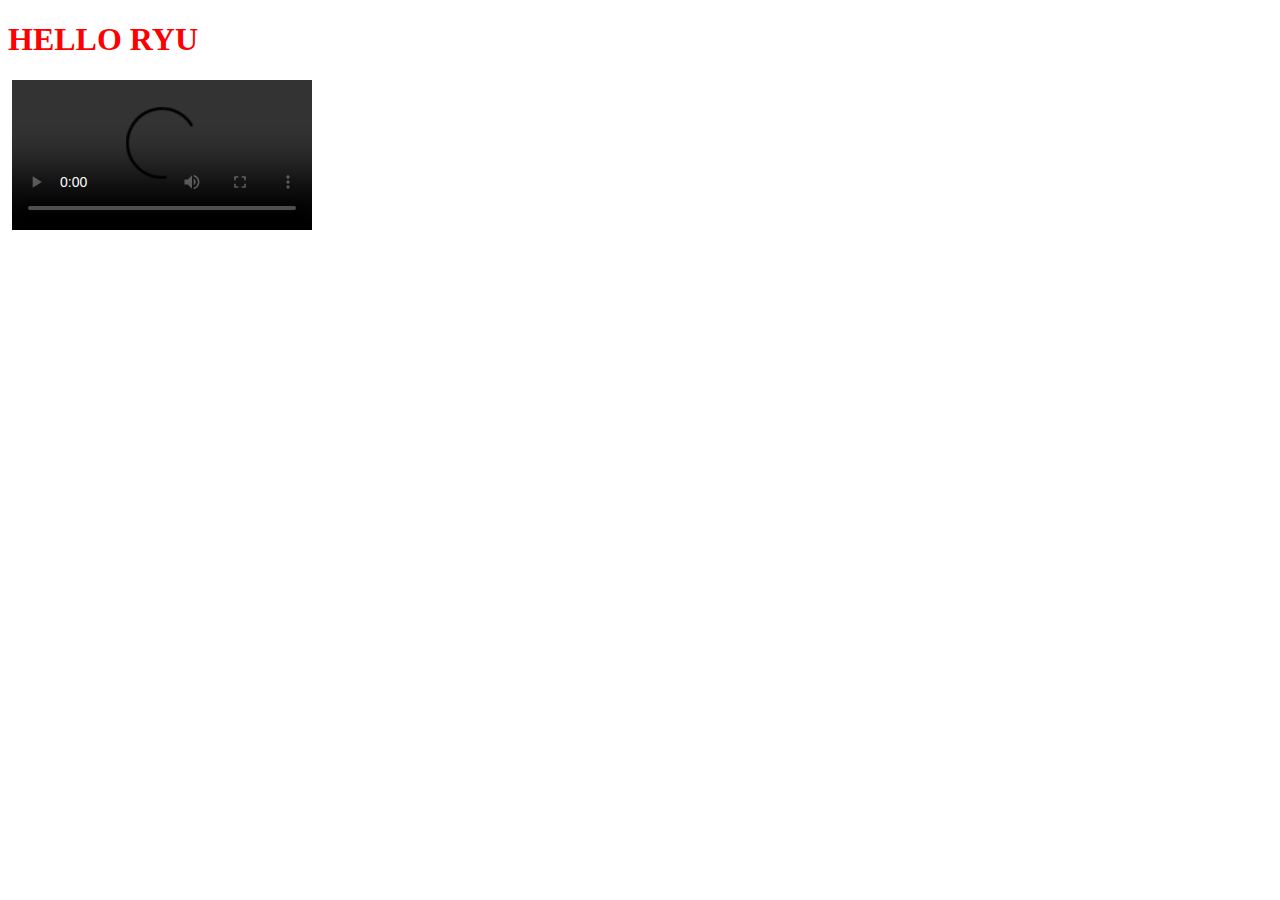
==== index1.html @ 25cb2b1e "Update index1.html" ====
<!DOCTYPE html>
<html>
<head>
  <meta charset="utf-8">
 
  <title>ryu</title>
 
  <link rel="stylesheet" type="text/css" href="stylesheet1.css">
</head>
  <body>
    
    <h1>HELLO RYU</h1>
    <img>
    
    
    <video src="#" controls></video>


  </body>
</html>
---- stylesheet1.css ----
h1{color:red;
}
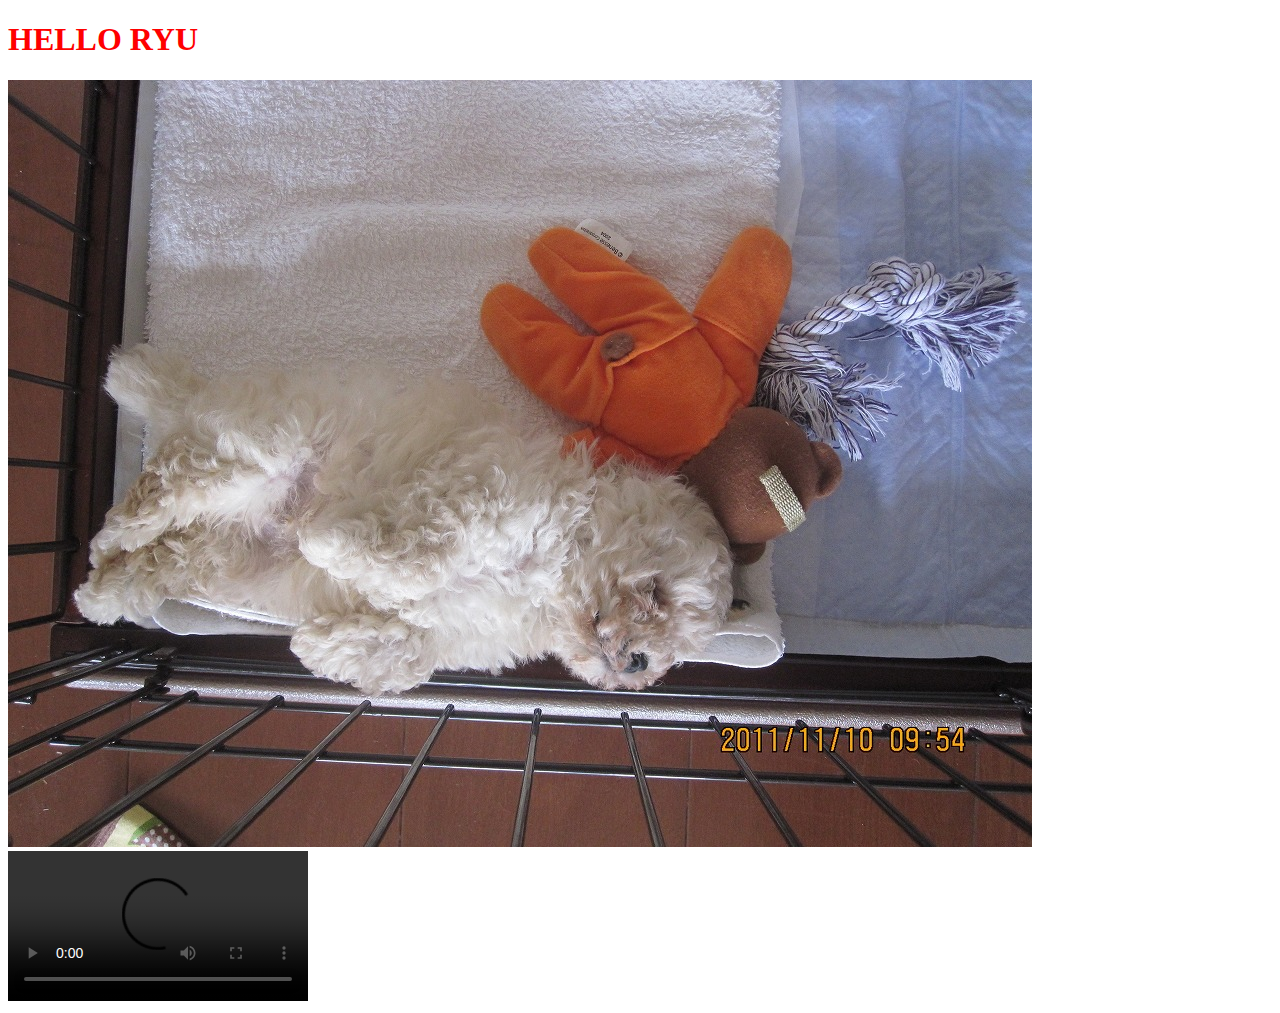
==== commit 1991fbd3: "Update index1.html" ====
--- a/index1.html
+++ b/index1.html
@@ -10,7 +10,7 @@
   <body>
     
     <h1>HELLO RYU</h1>
-    <img>
+    <img src="デジカメ 343.jpg">
     
     
     <video src="#" controls></video>
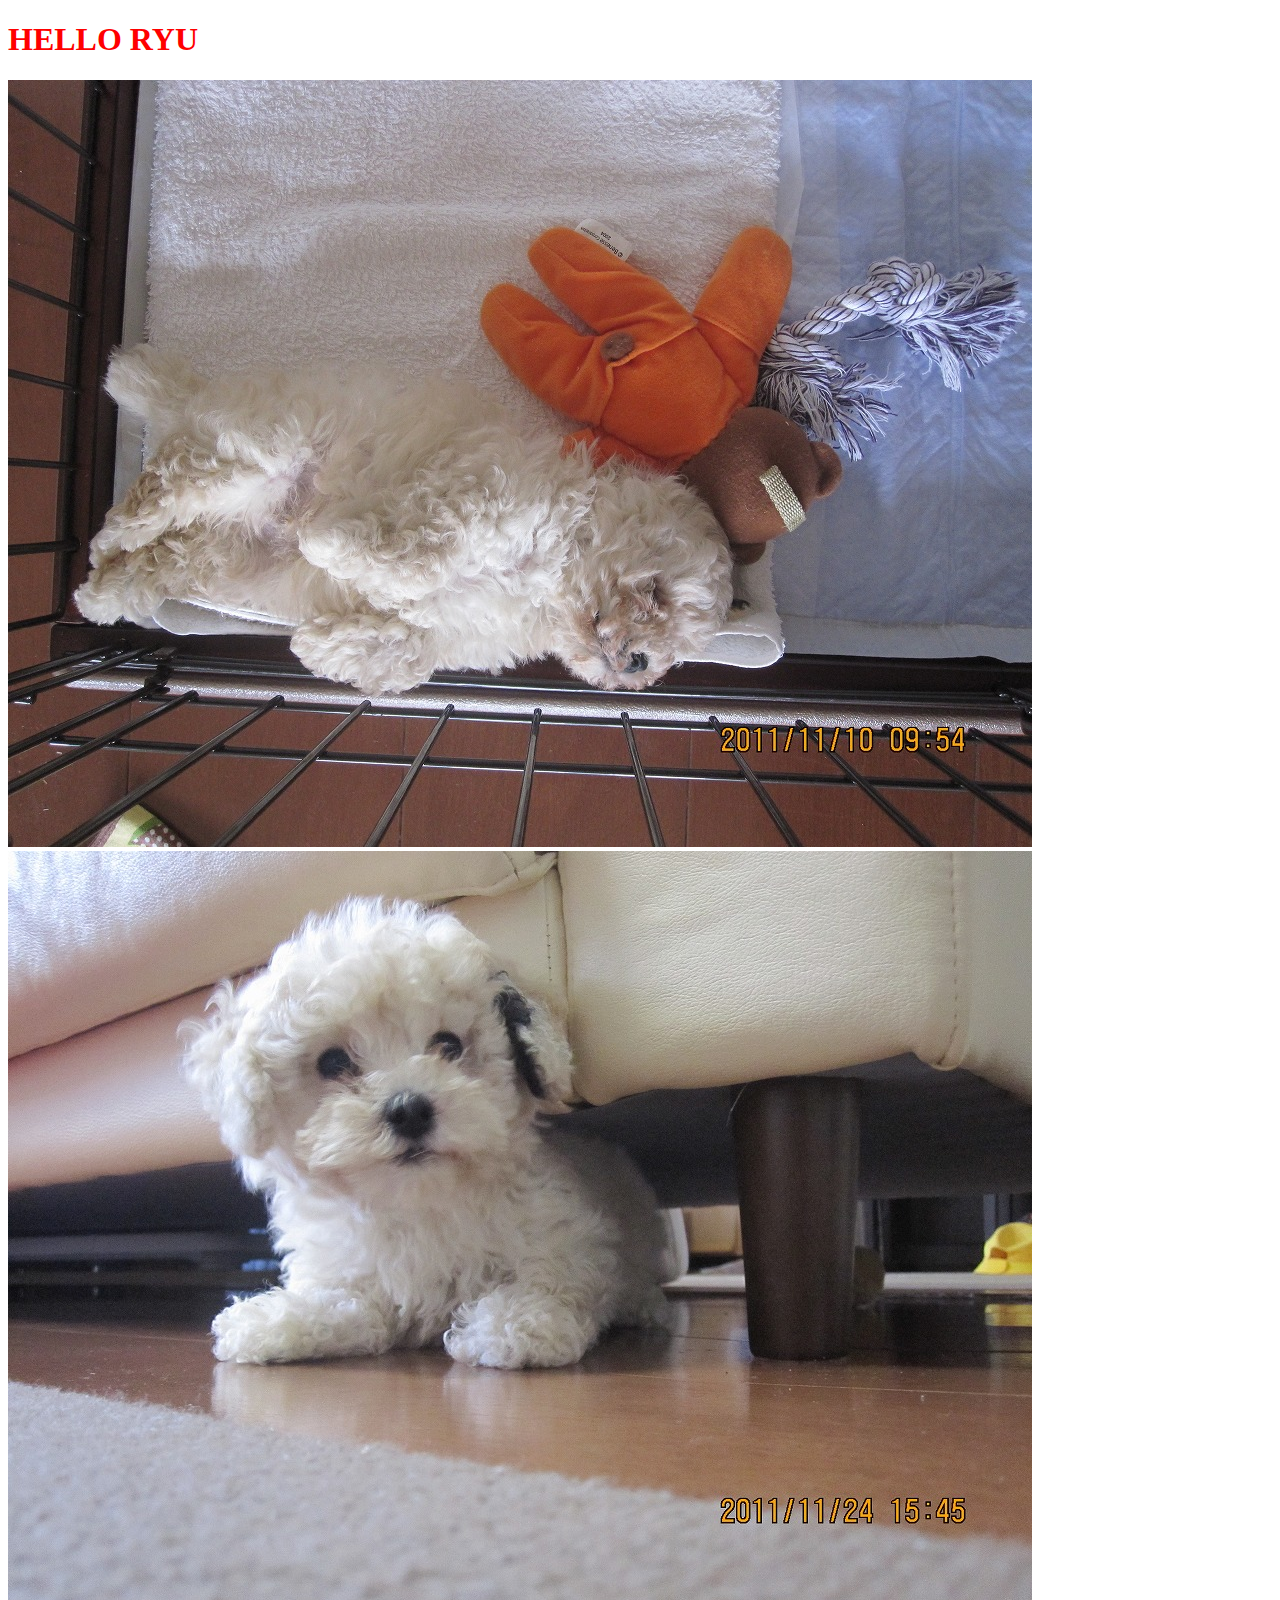
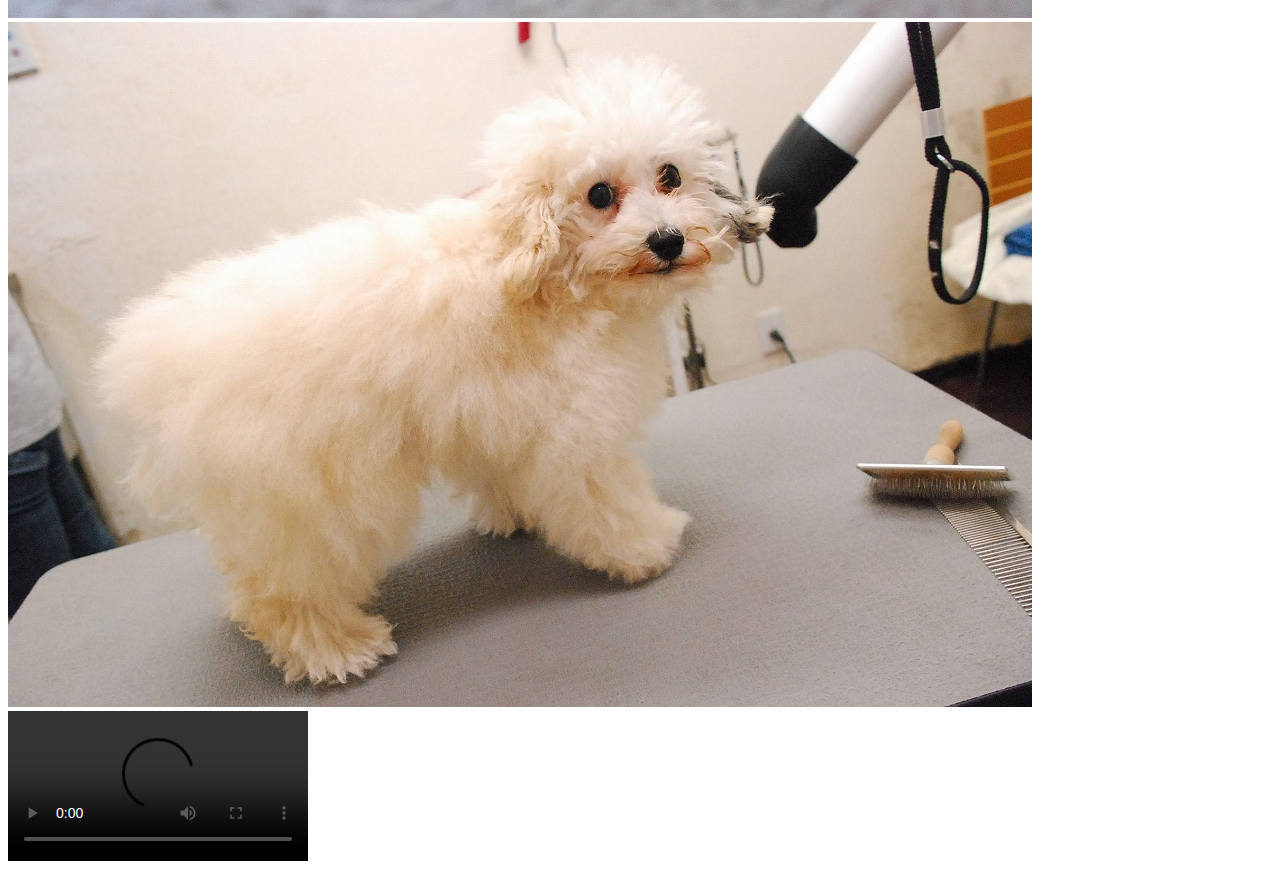
==== commit 9a71f046: "Update index1.html" ====
--- a/index1.html
+++ b/index1.html
@@ -11,7 +11,8 @@
     
     <h1>HELLO RYU</h1>
     <img src="デジカメ 343.jpg">
-    
+    <img src="デジカメ 368.jpg">
+    <img src="デジカメ 006.jpg">
     
     <video src="#" controls></video>
 
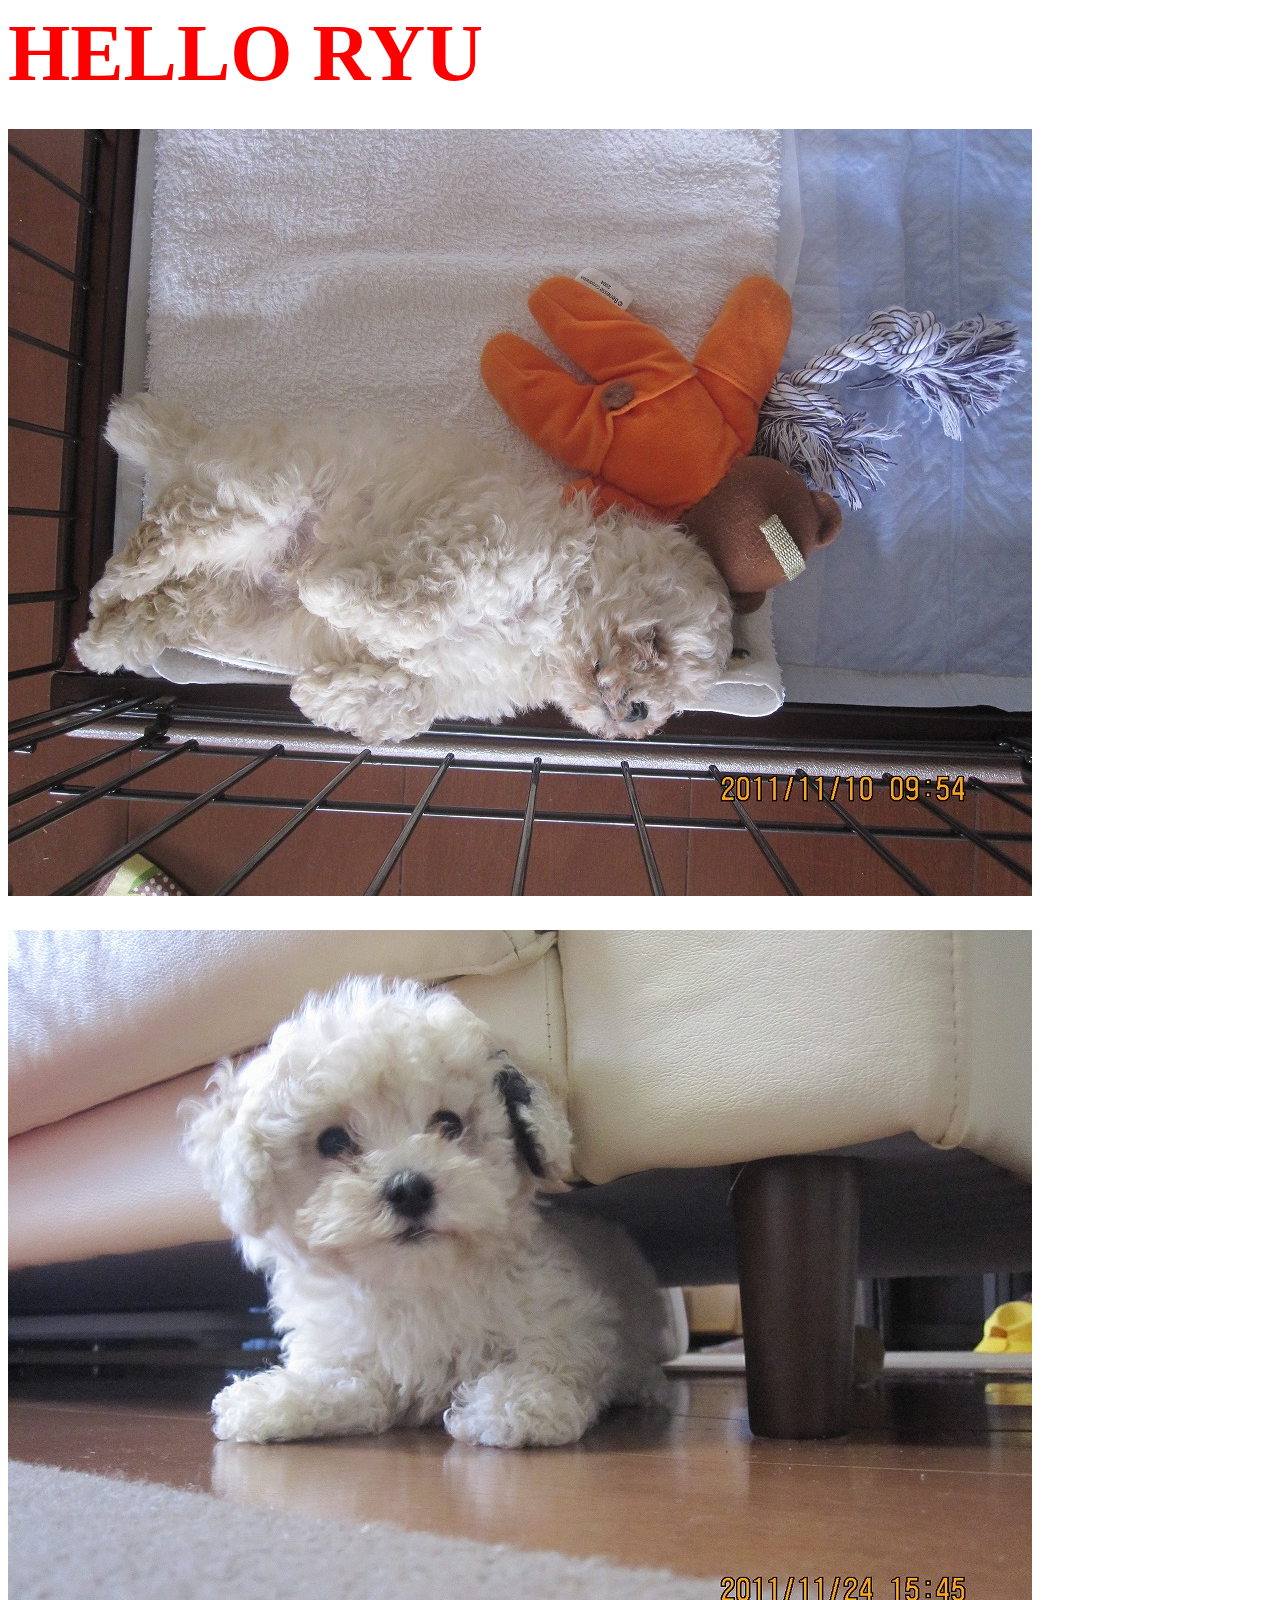
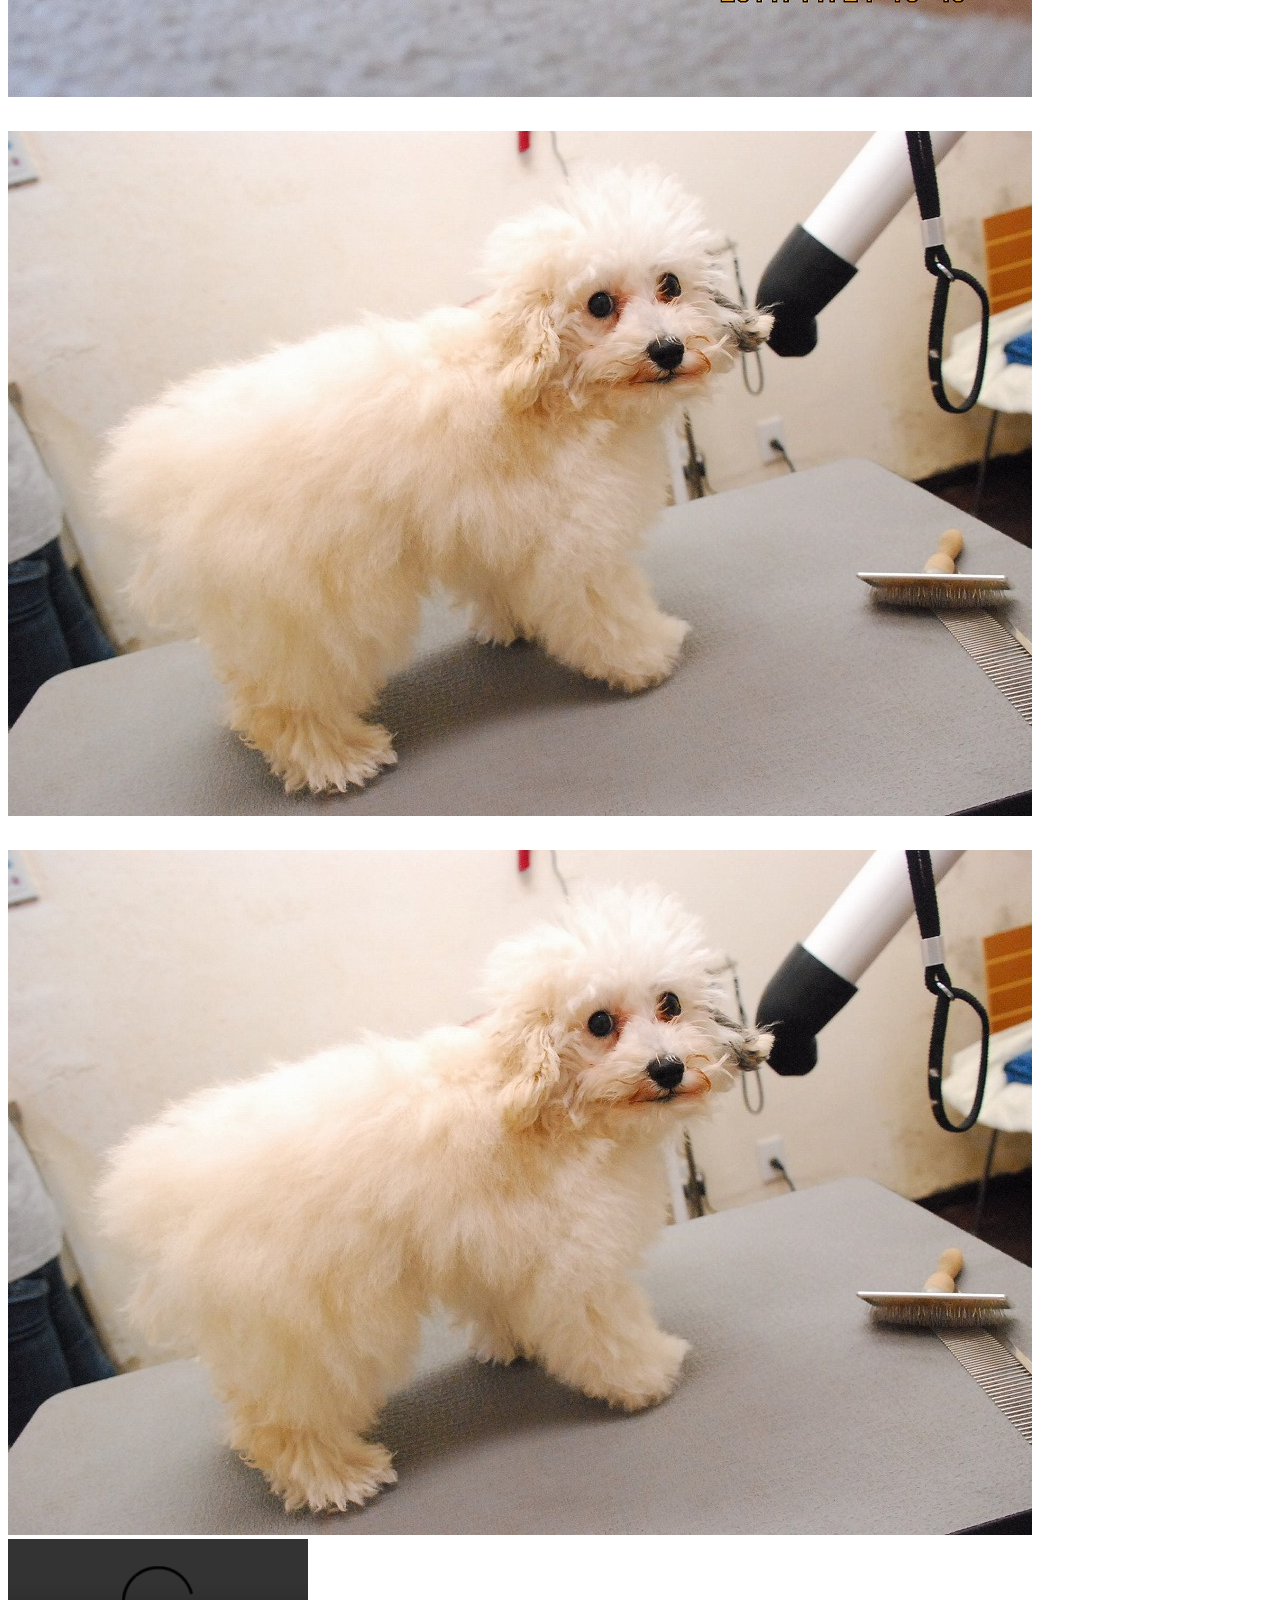
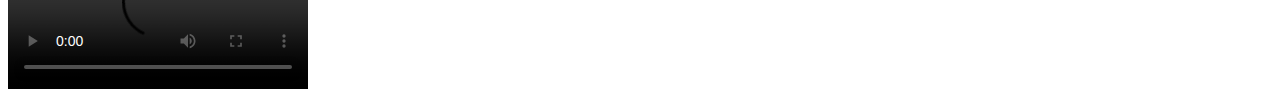
==== commit f394fcf2: "Update index1.html" ====
--- a/index1.html
+++ b/index1.html
@@ -13,6 +13,9 @@
     <img src="デジカメ 343.jpg">
     <img src="デジカメ 368.jpg">
     <img src="デジカメ 006.jpg">
+    <img src="デジカメ 006.jpg">
+    
+    
     
     <video src="#" controls></video>
 
--- a/stylesheet1.css
+++ b/stylesheet1.css
@@ -1,2 +1,10 @@
-h1{color:red;
+h1{
+  color:red;
+  font-size:80px;
+  margin:0 auto;
 }
+
+img{
+  margin-top:30px;
+  waidth:300px;
+}
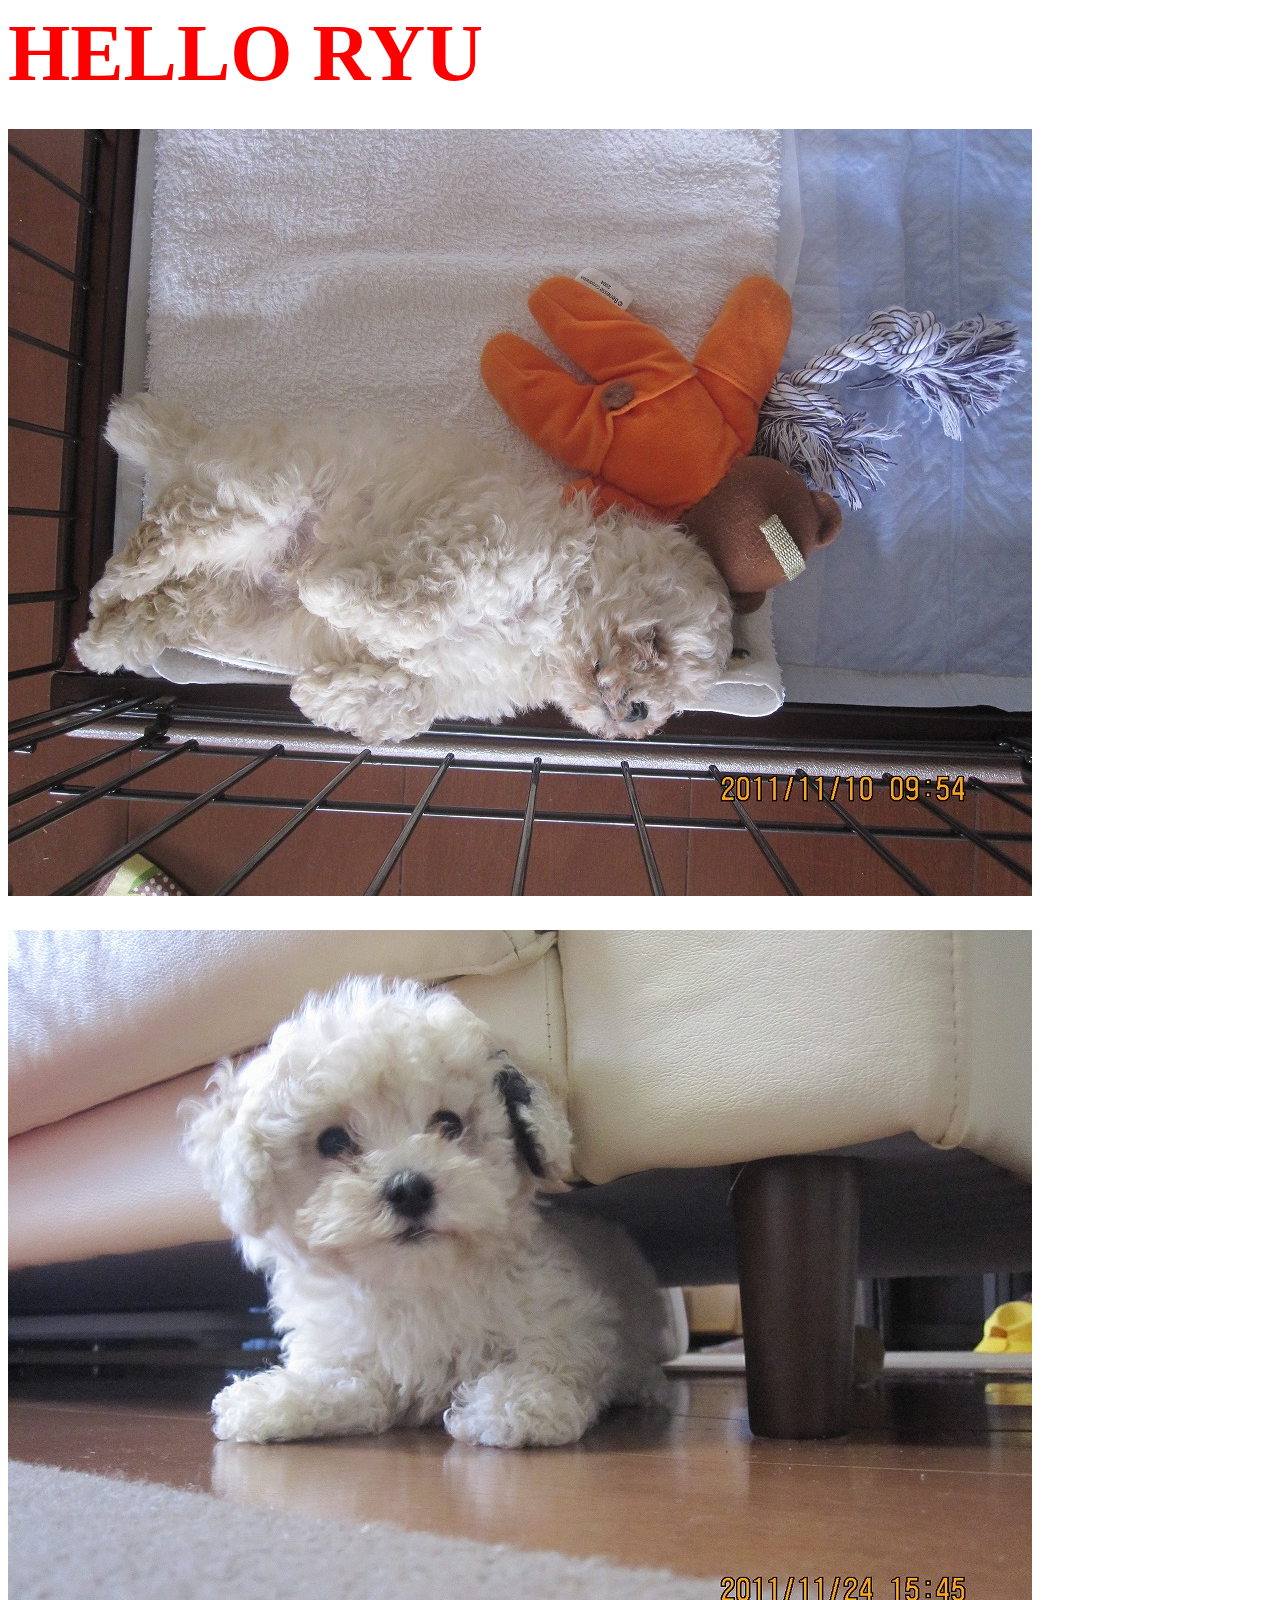
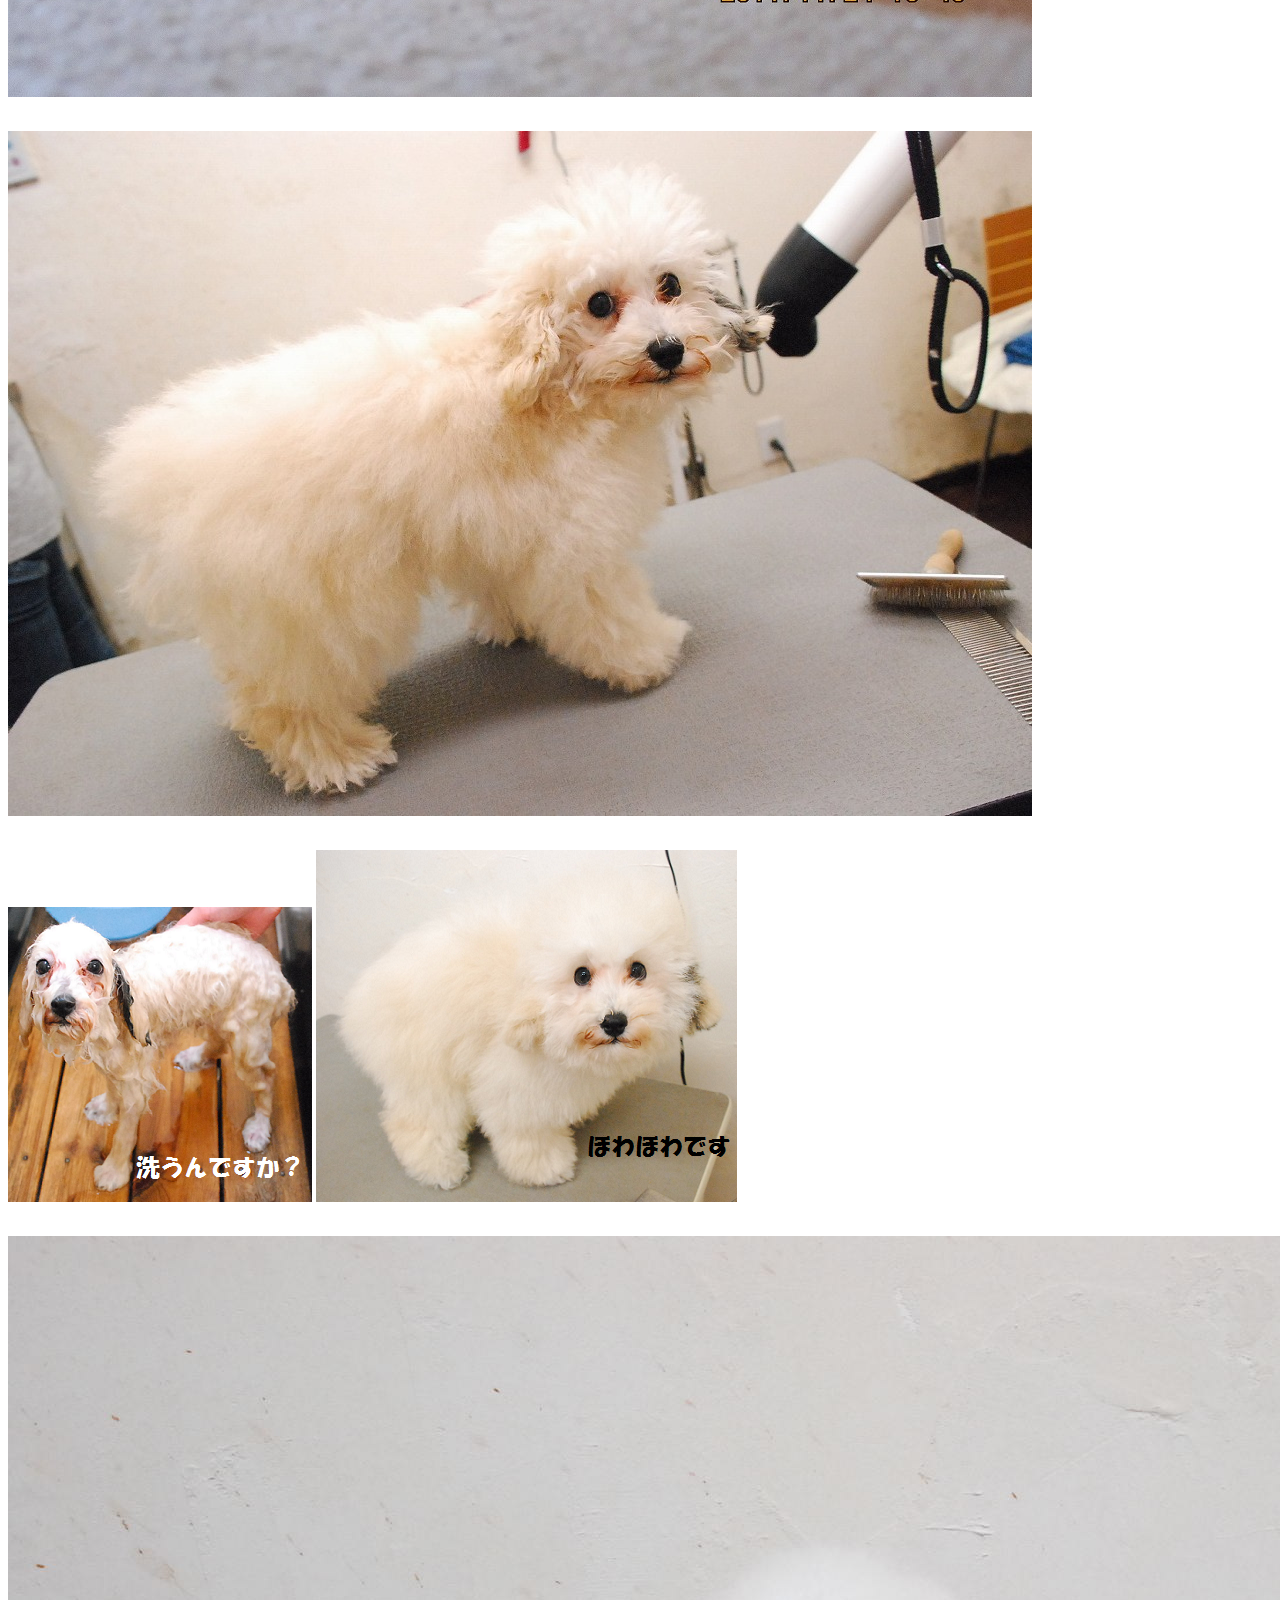
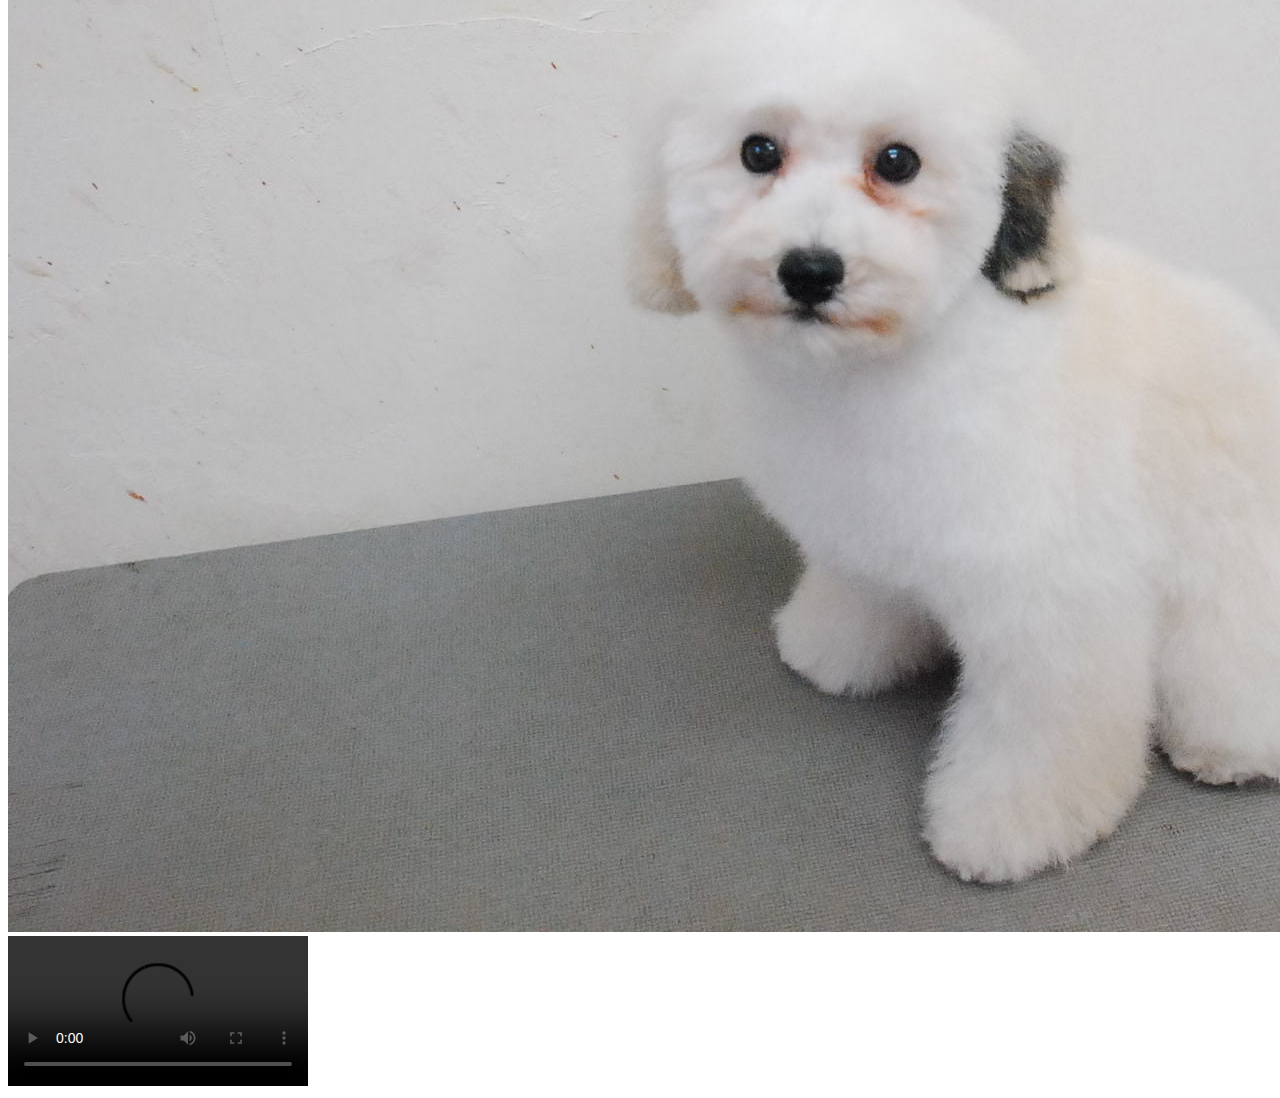
==== commit ad280b3d: "Update index1.html" ====
--- a/index1.html
+++ b/index1.html
@@ -13,9 +13,9 @@
     <img src="デジカメ 343.jpg">
     <img src="デジカメ 368.jpg">
     <img src="デジカメ 006.jpg">
-    <img src="デジカメ 006.jpg">
-    
-    
+    <img src="デジカメ 015.png">
+    <img src="デジカメ 016.png">
+    <img src="デジカメ 009.jpg">
     
     <video src="#" controls></video>
 
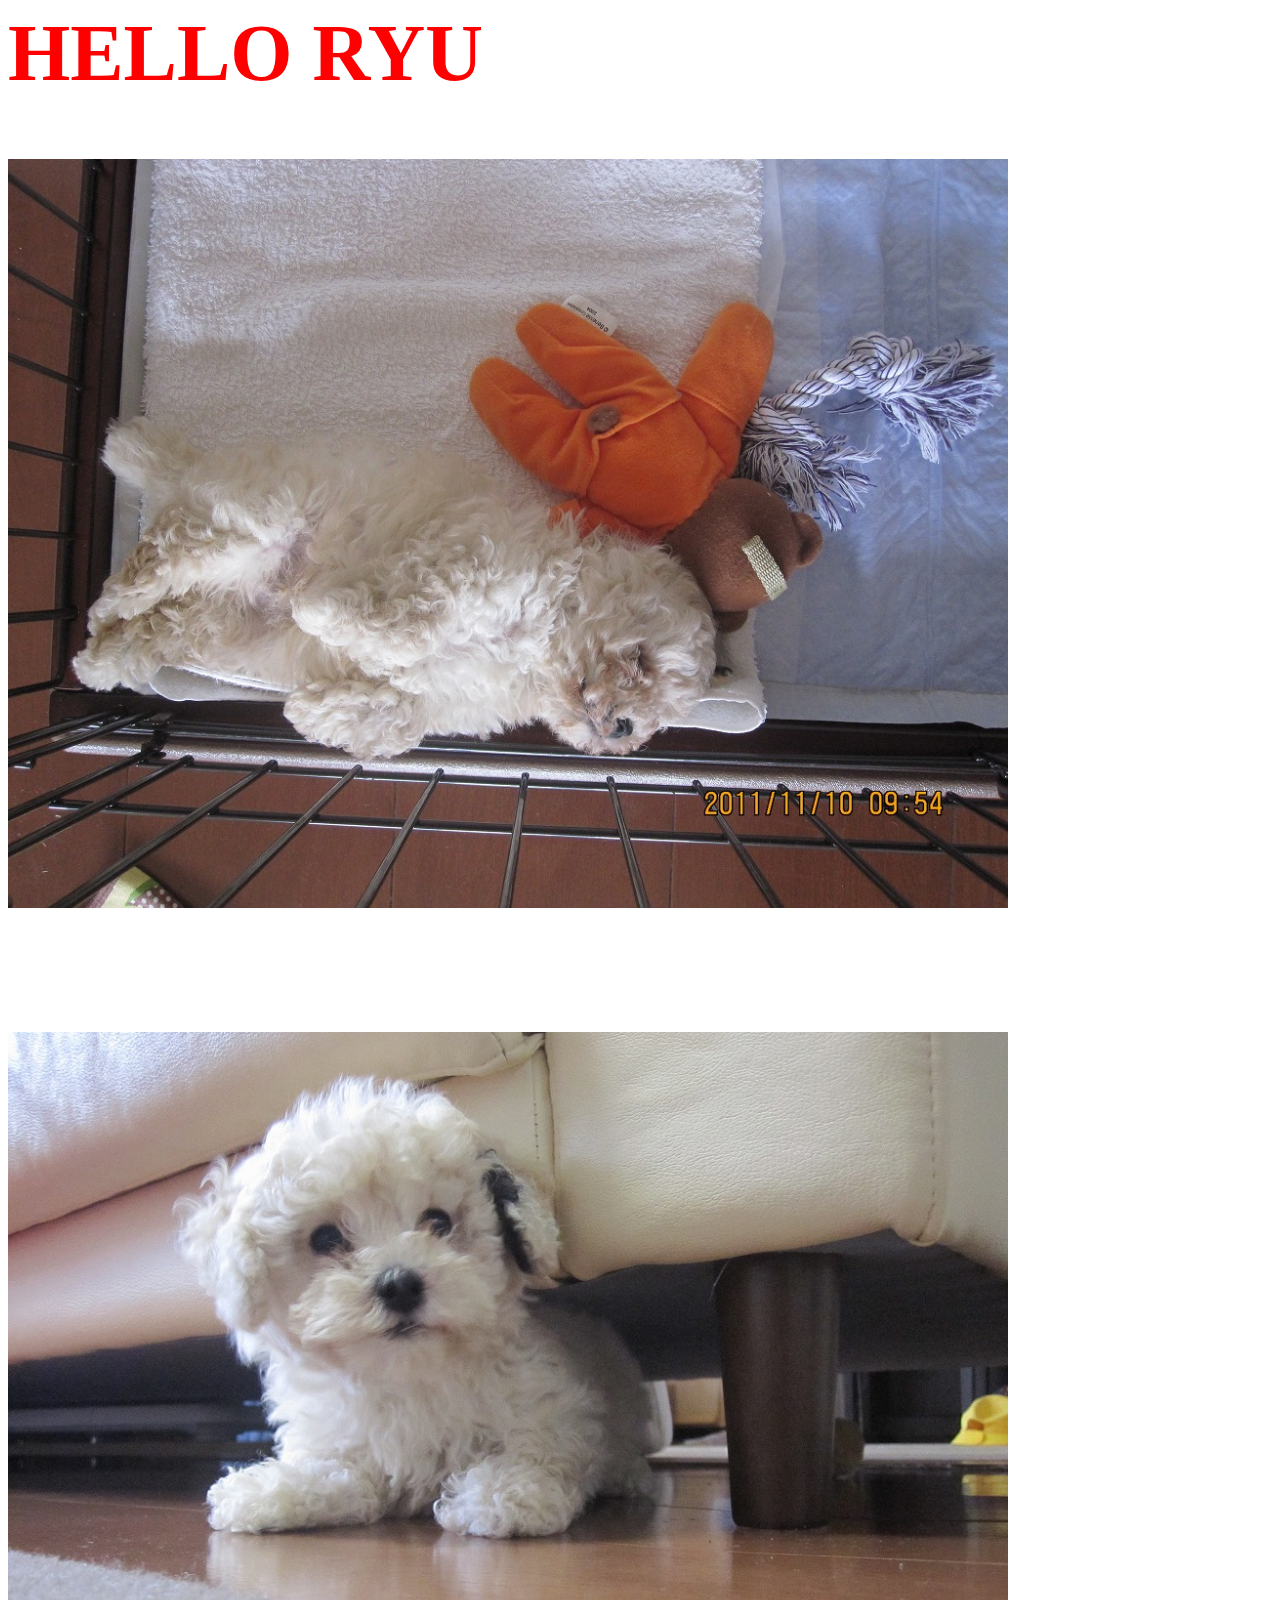
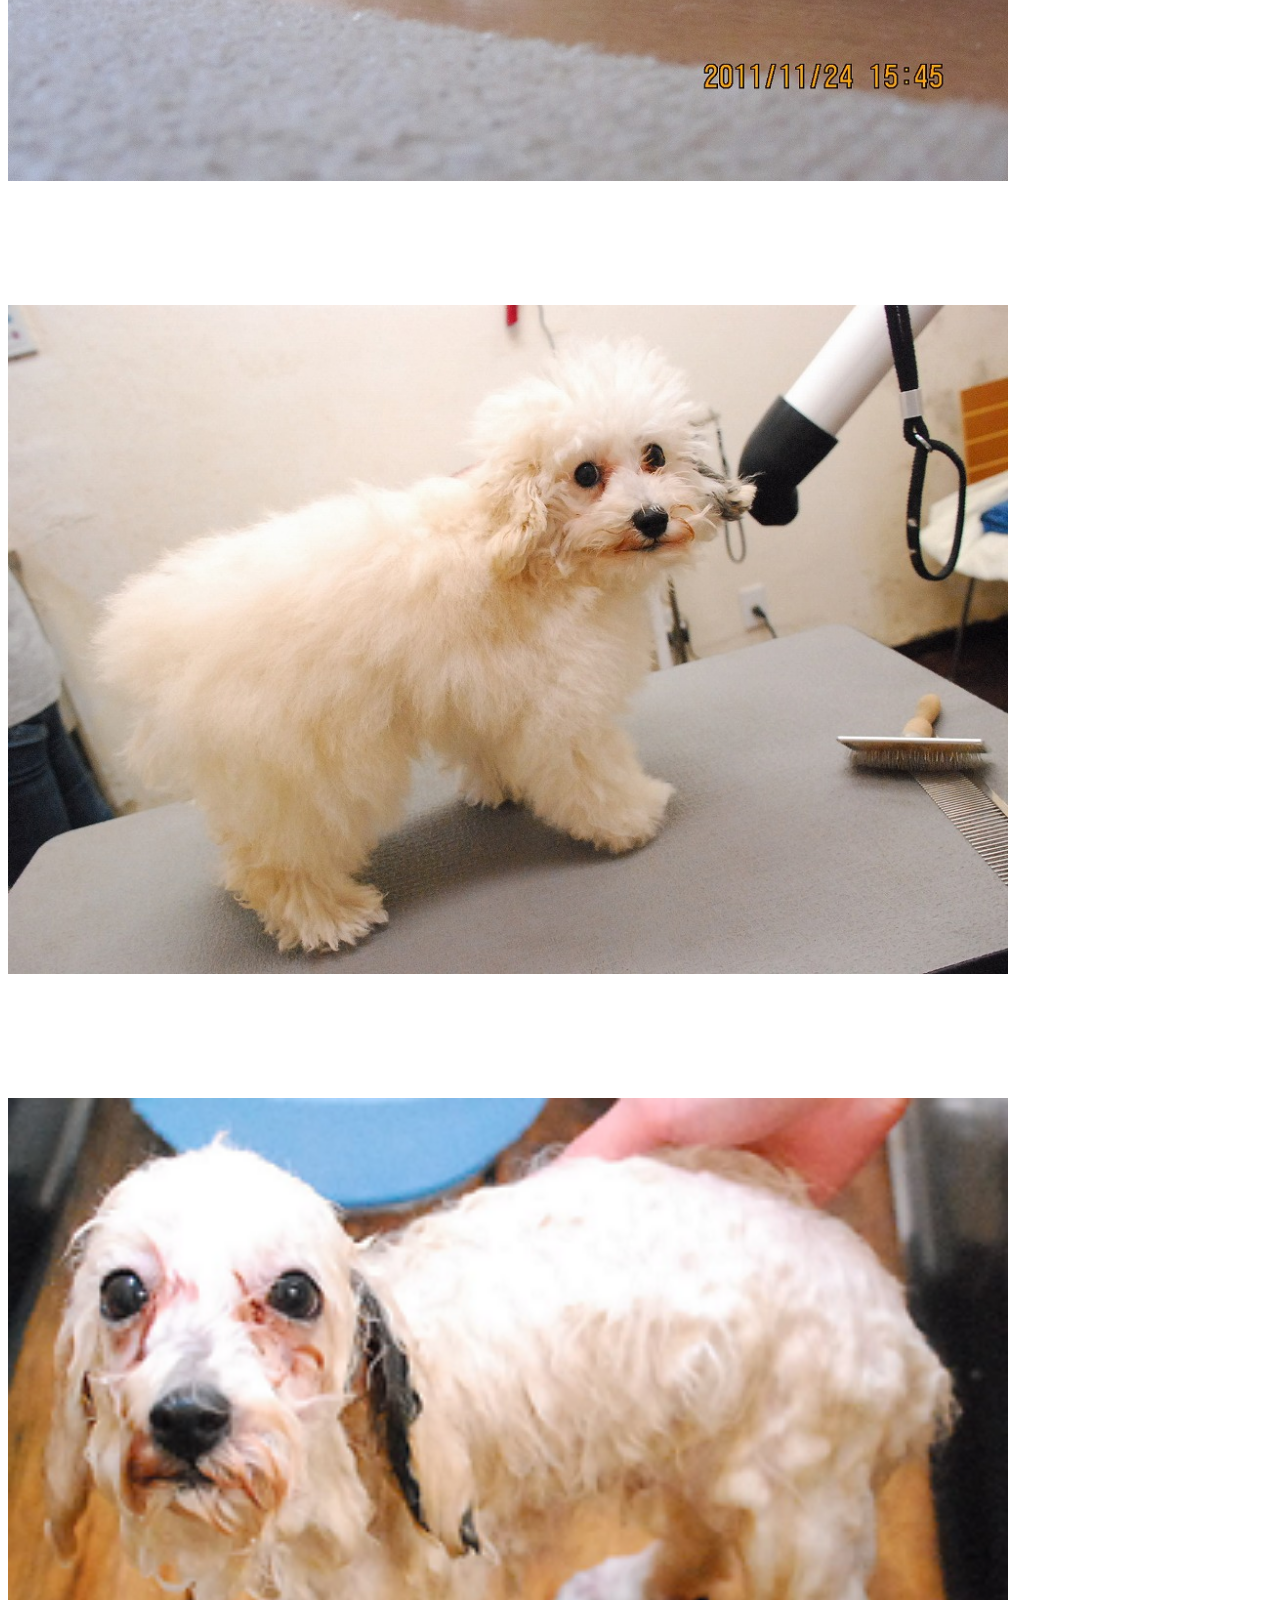
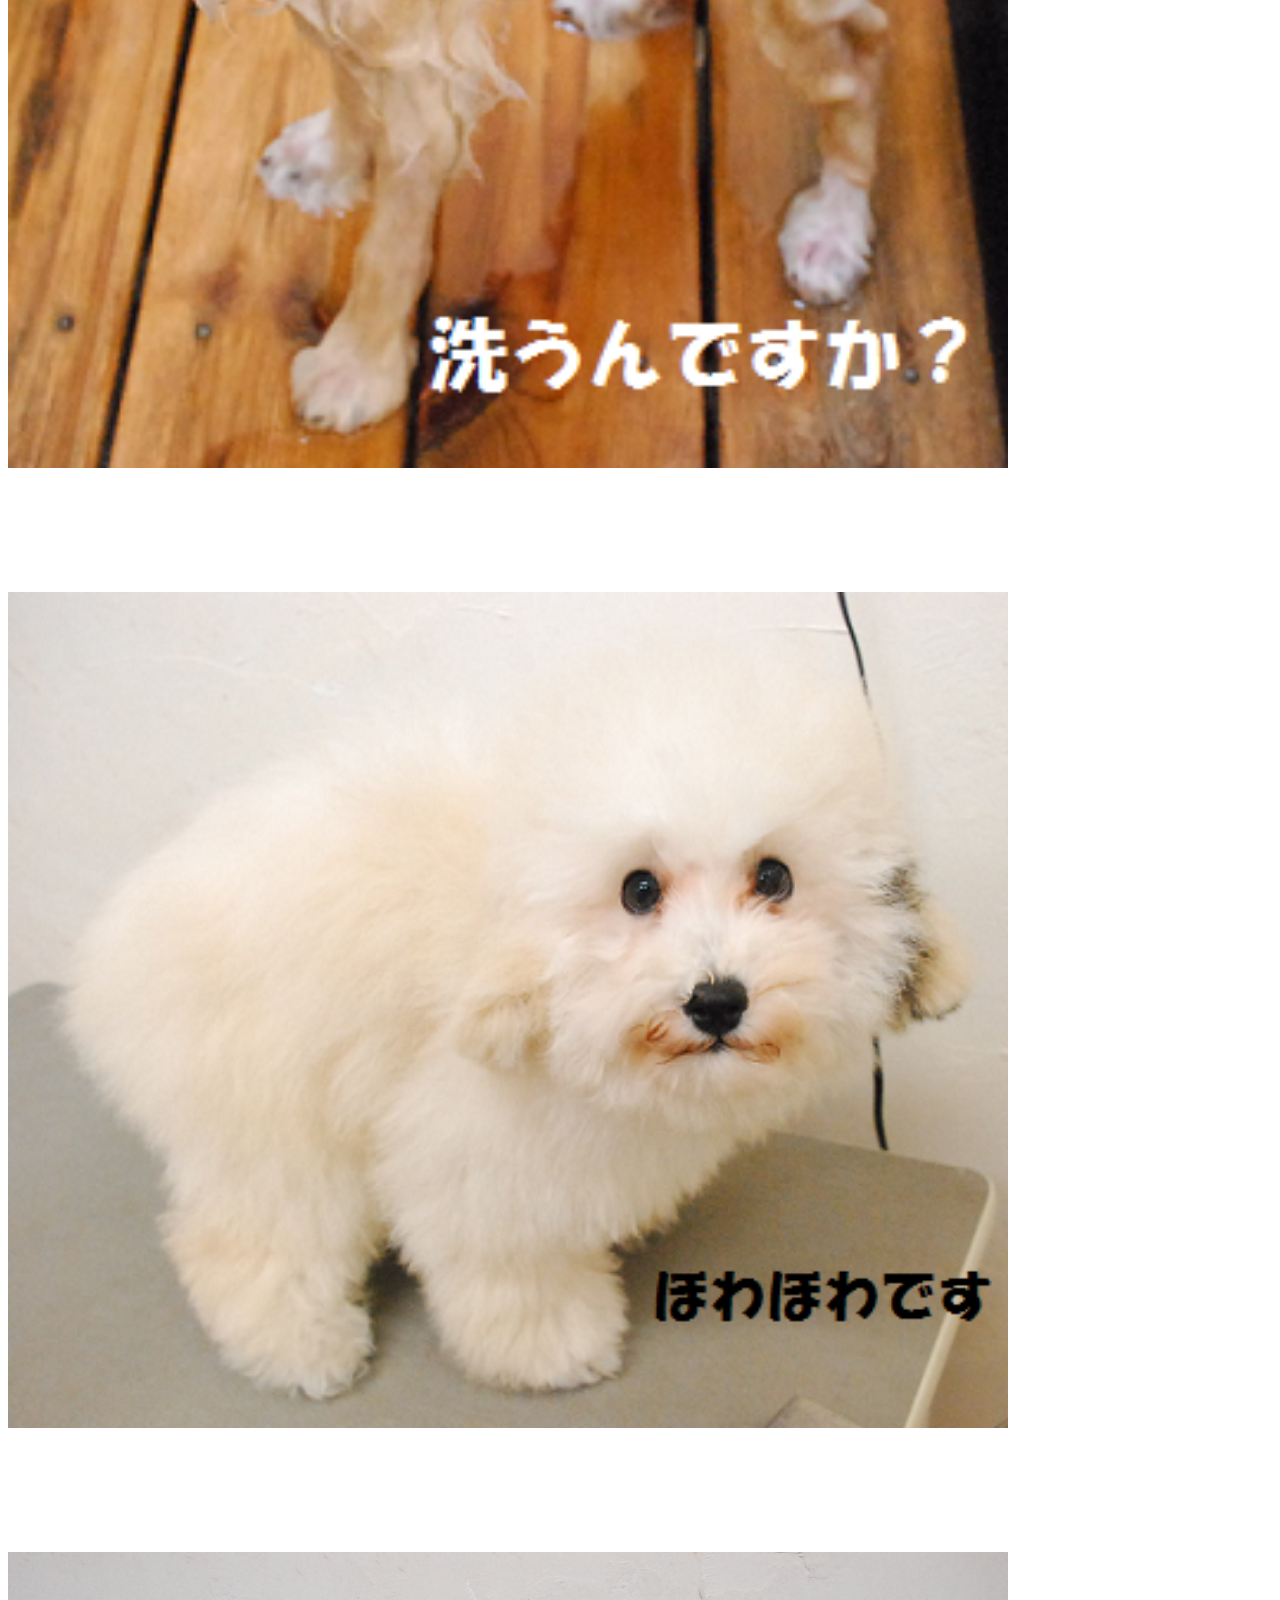
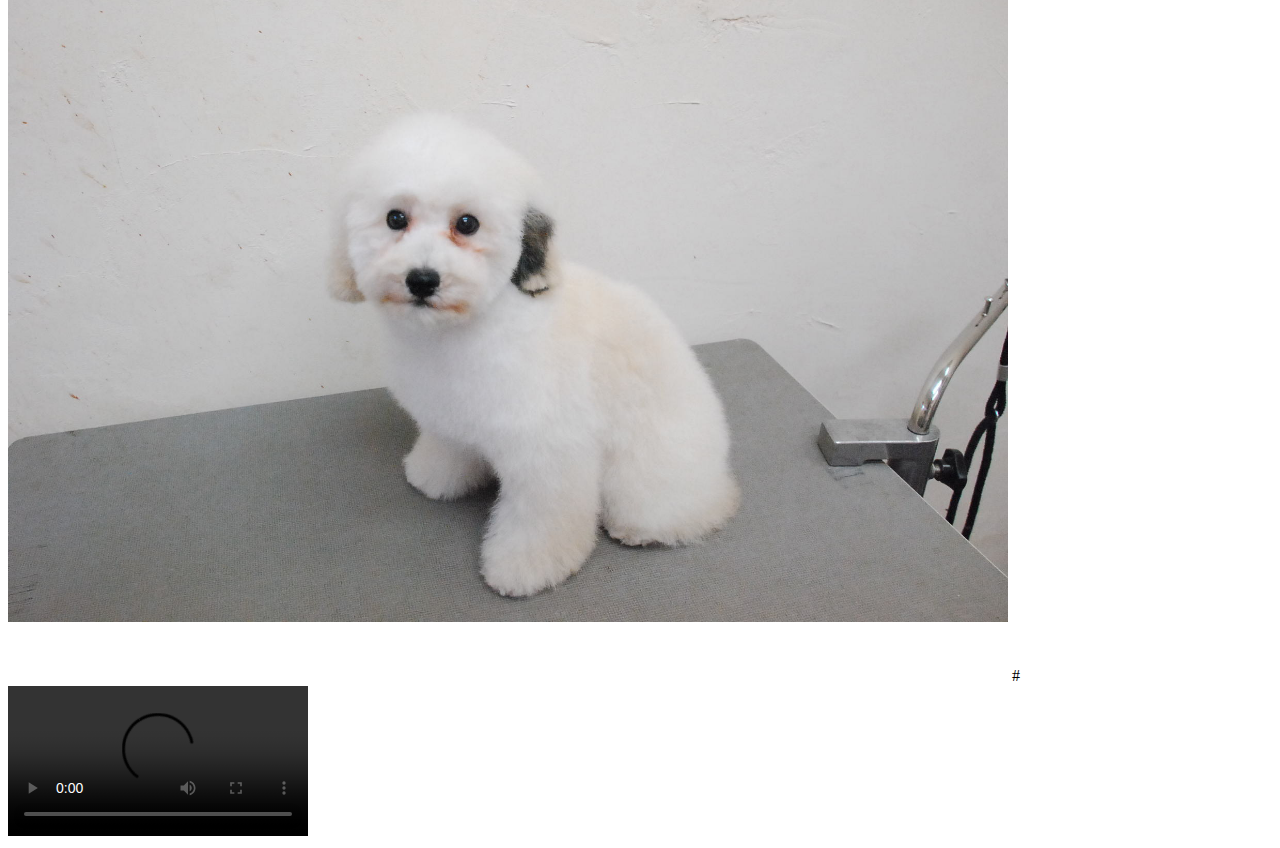
==== commit 2ff5a9bc: "Update index1.html" ====
--- a/index1.html
+++ b/index1.html
@@ -17,7 +17,7 @@
     <img src="デジカメ 016.png">
     <img src="デジカメ 009.jpg">
     
-    <video src="#" controls></video>
+    #<video src="#" controls></video>
 
 
   </body>
--- a/stylesheet1.css
+++ b/stylesheet1.css
@@ -5,6 +5,6 @@
 }
 
 img{
-  margin-top:30px;
-  waidth:300px;
+  width:1000px;
+  margin:60px auto;
 }
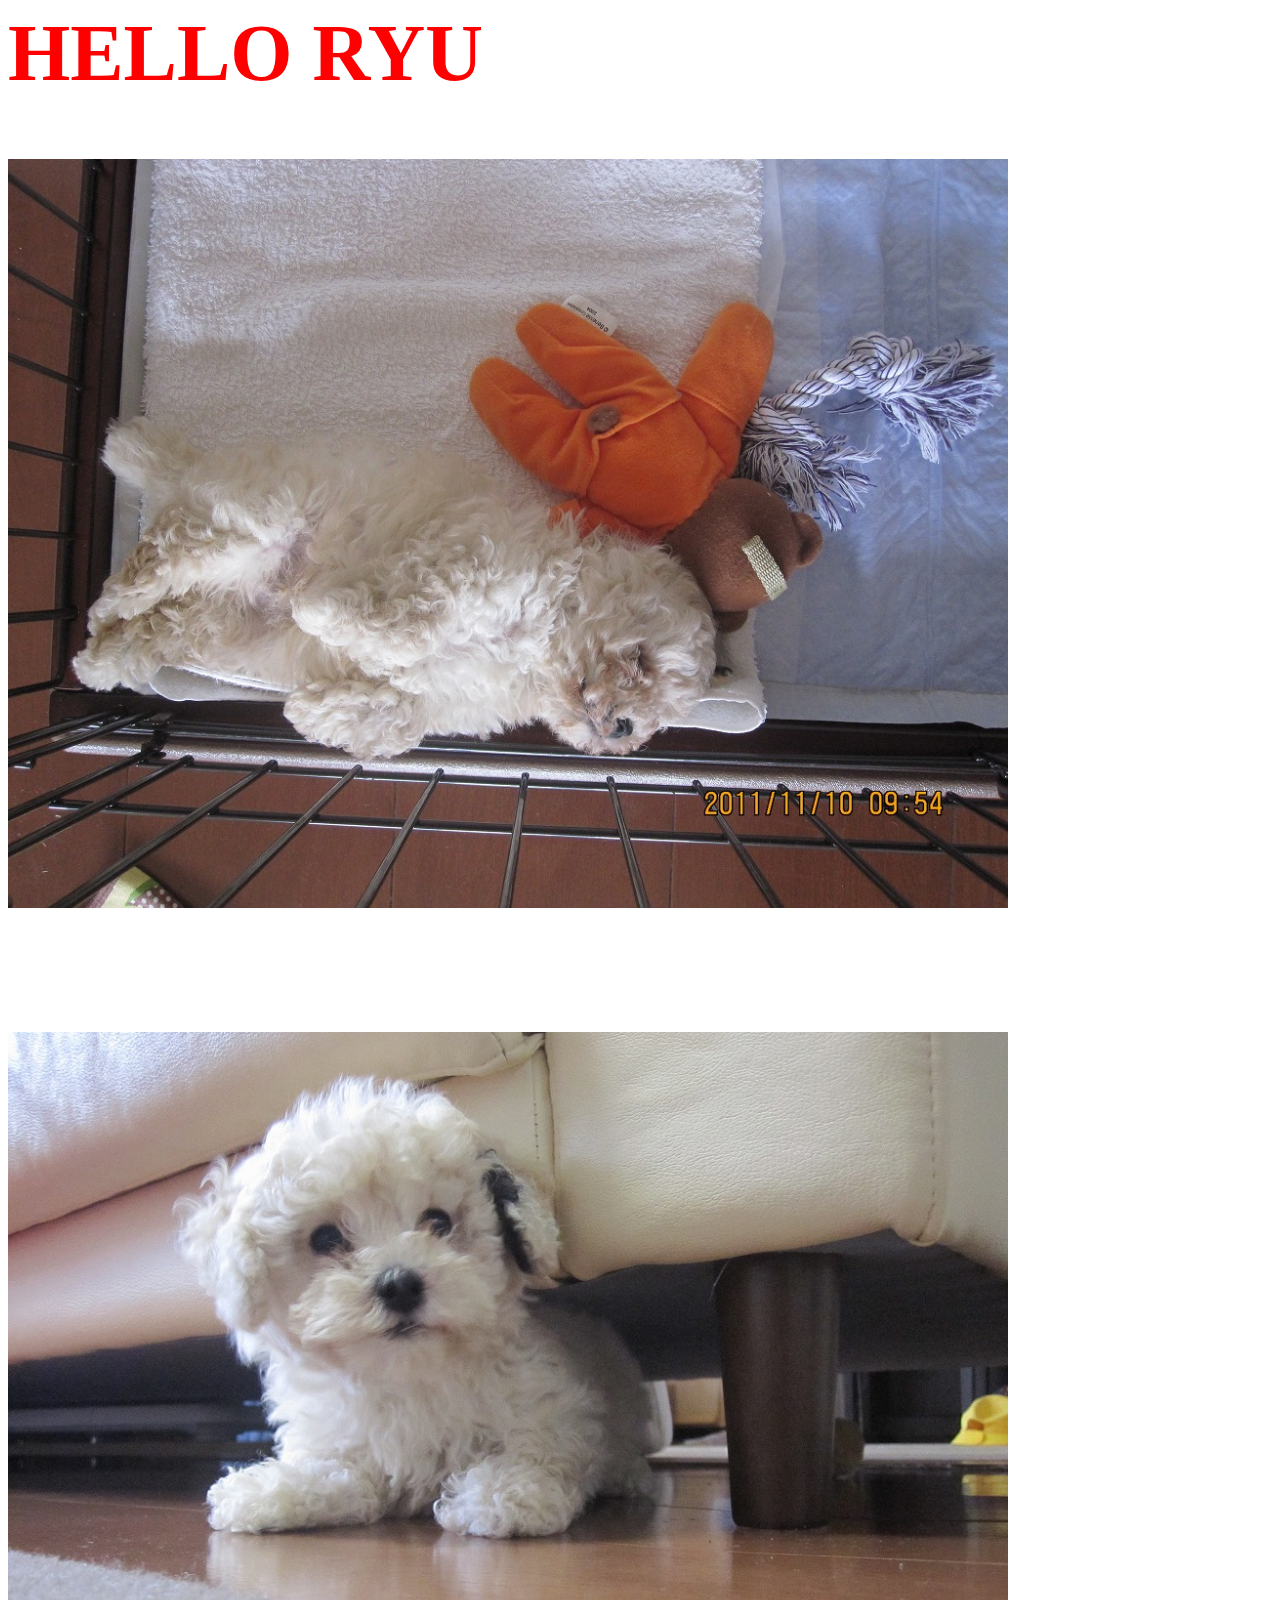
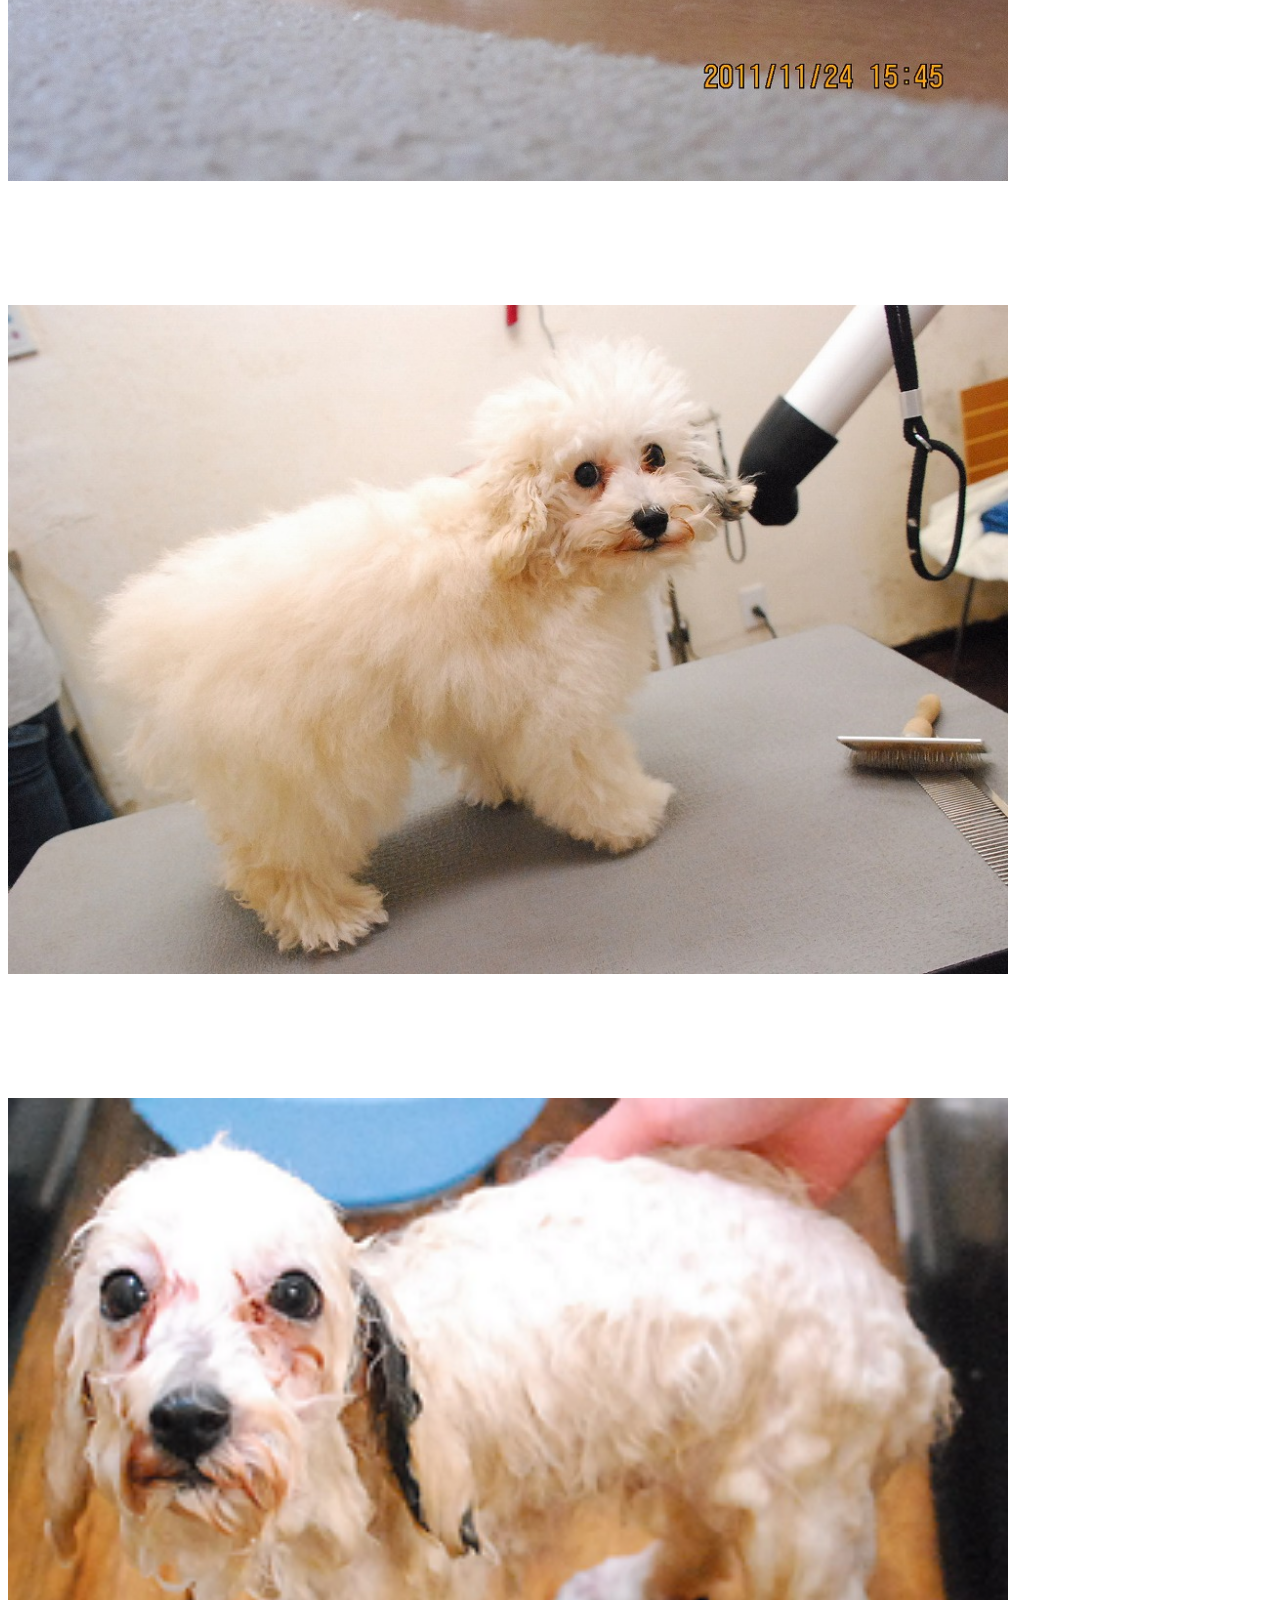
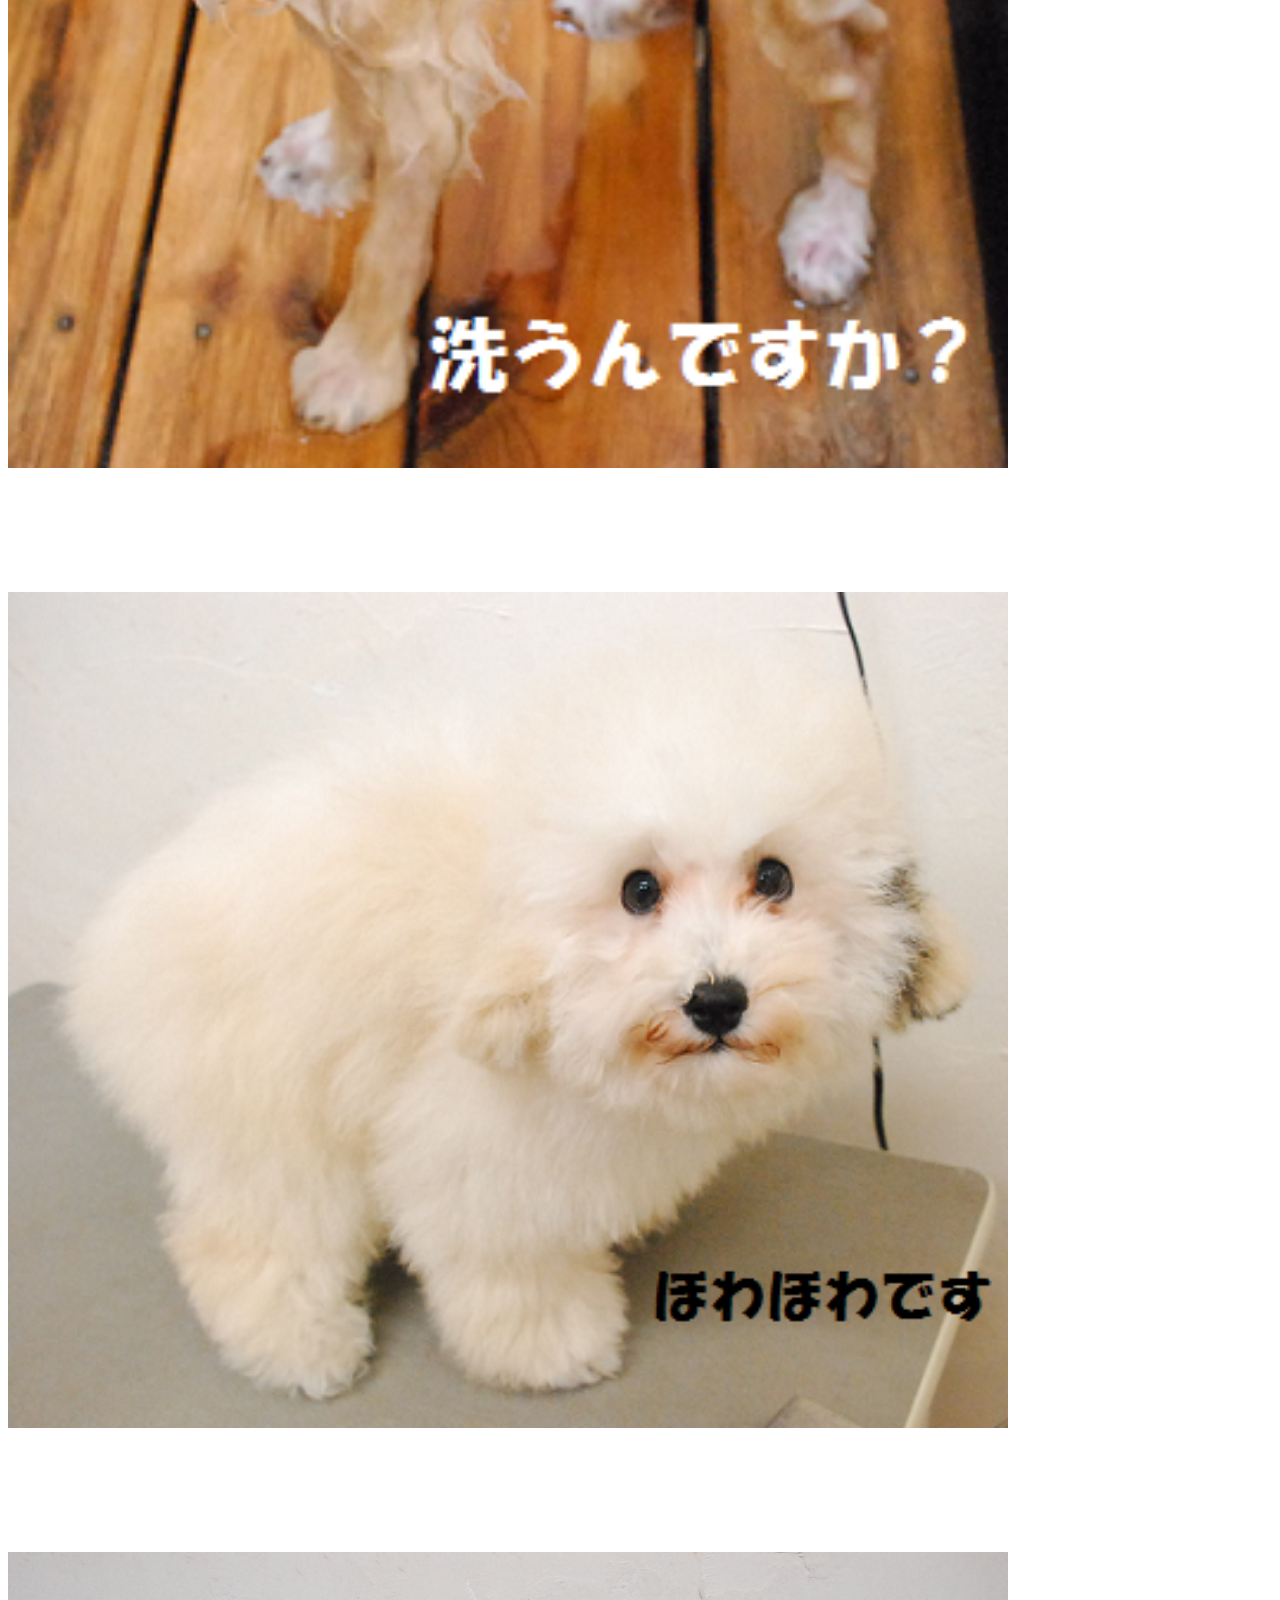
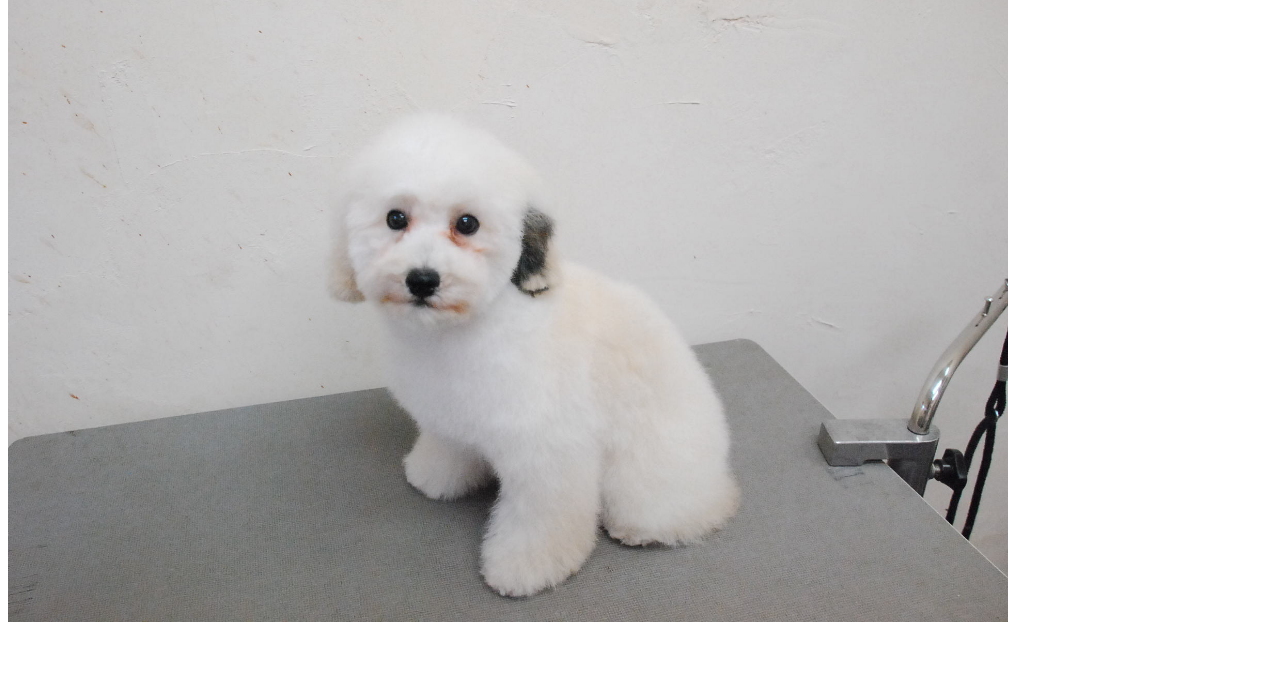
==== commit 392a15fc: "Update index1.html" ====
--- a/index1.html
+++ b/index1.html
@@ -16,8 +16,7 @@
     <img src="デジカメ 015.png">
     <img src="デジカメ 016.png">
     <img src="デジカメ 009.jpg">
-    
-    #<video src="#" controls></video>
+  
 
 
   </body>
